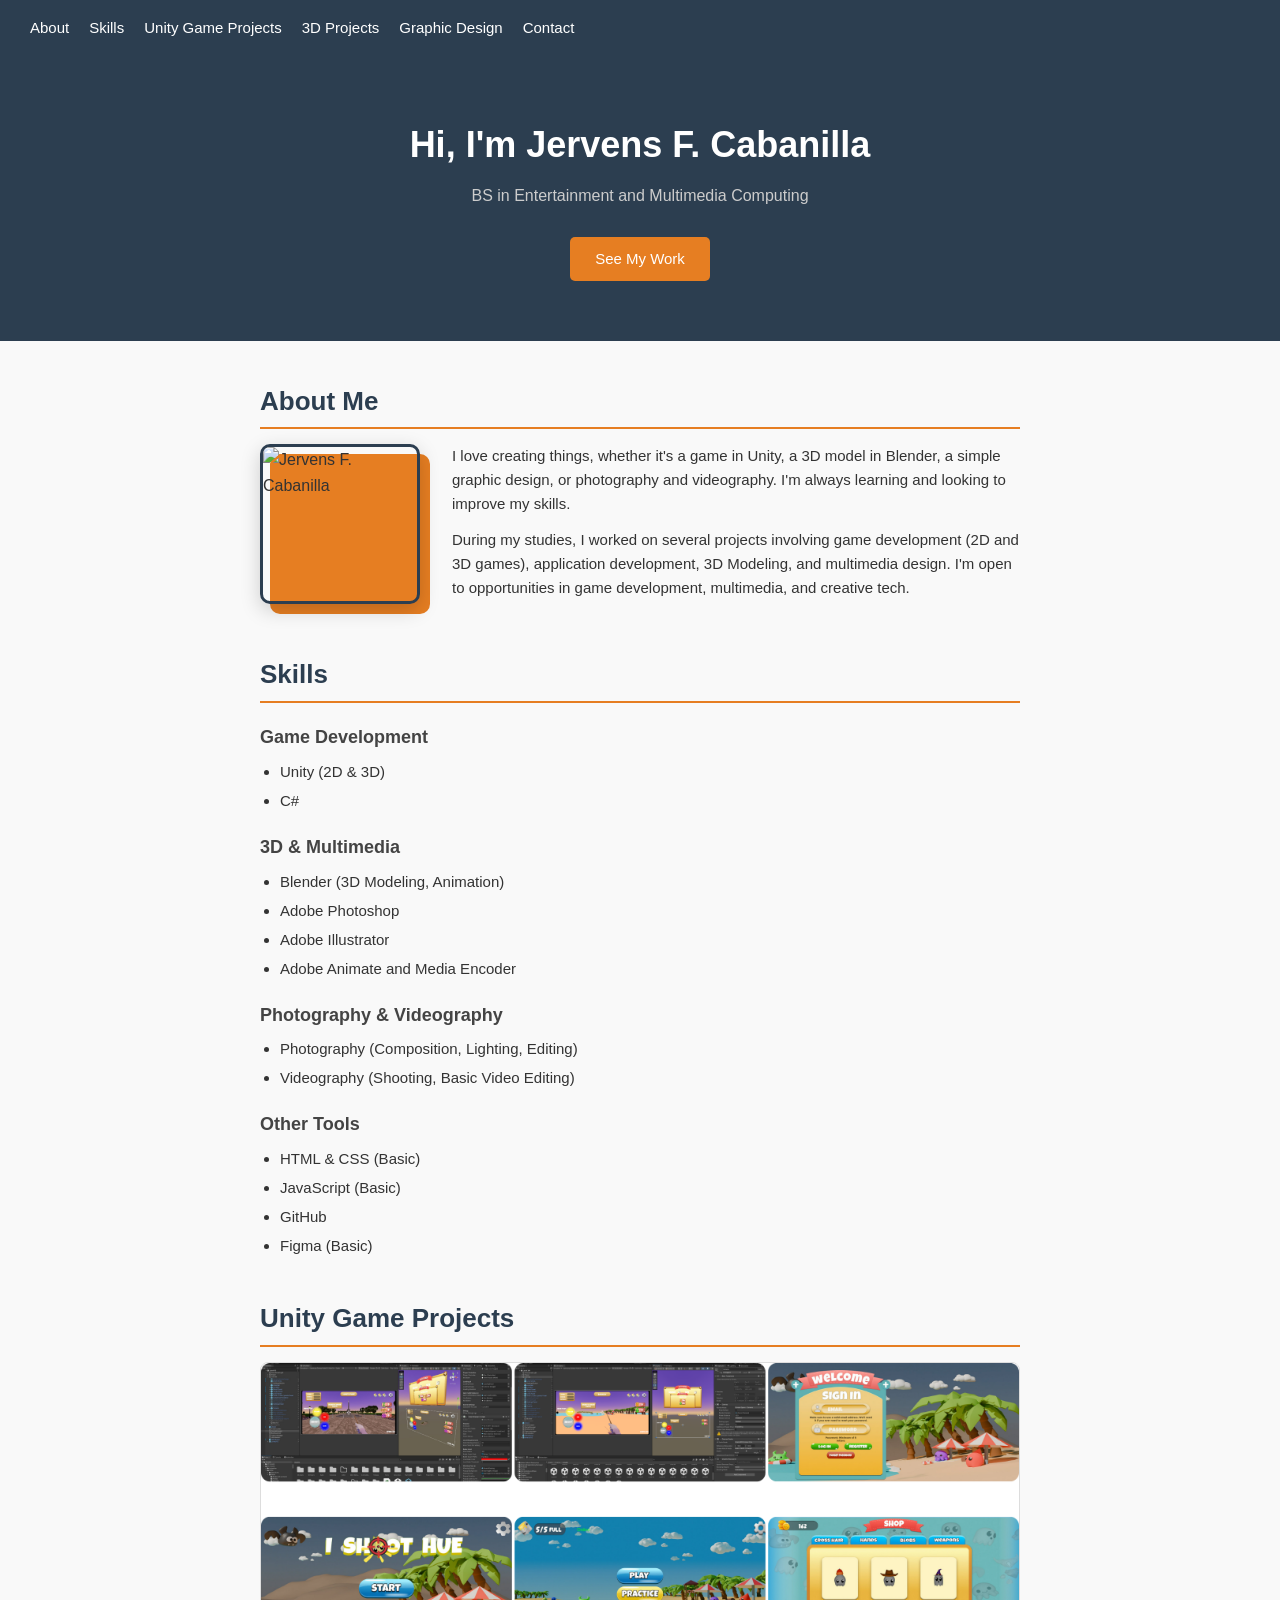
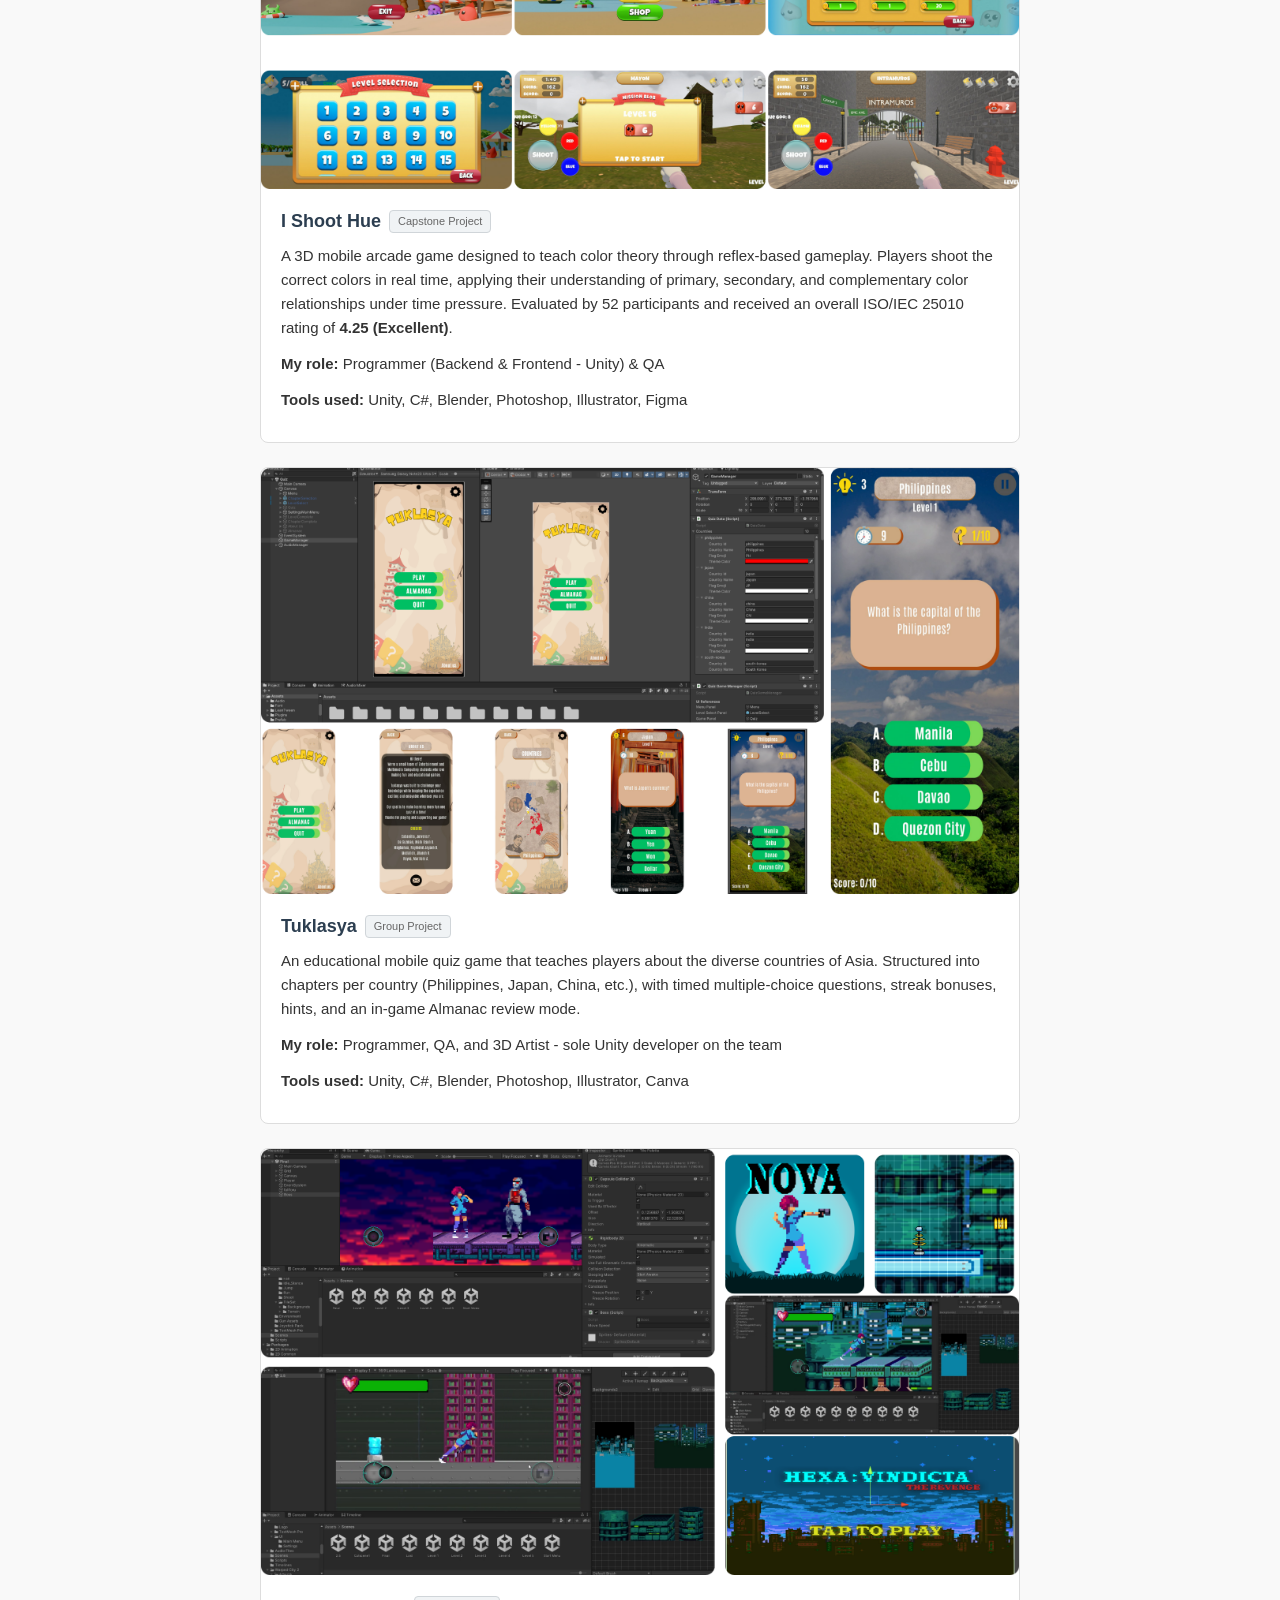
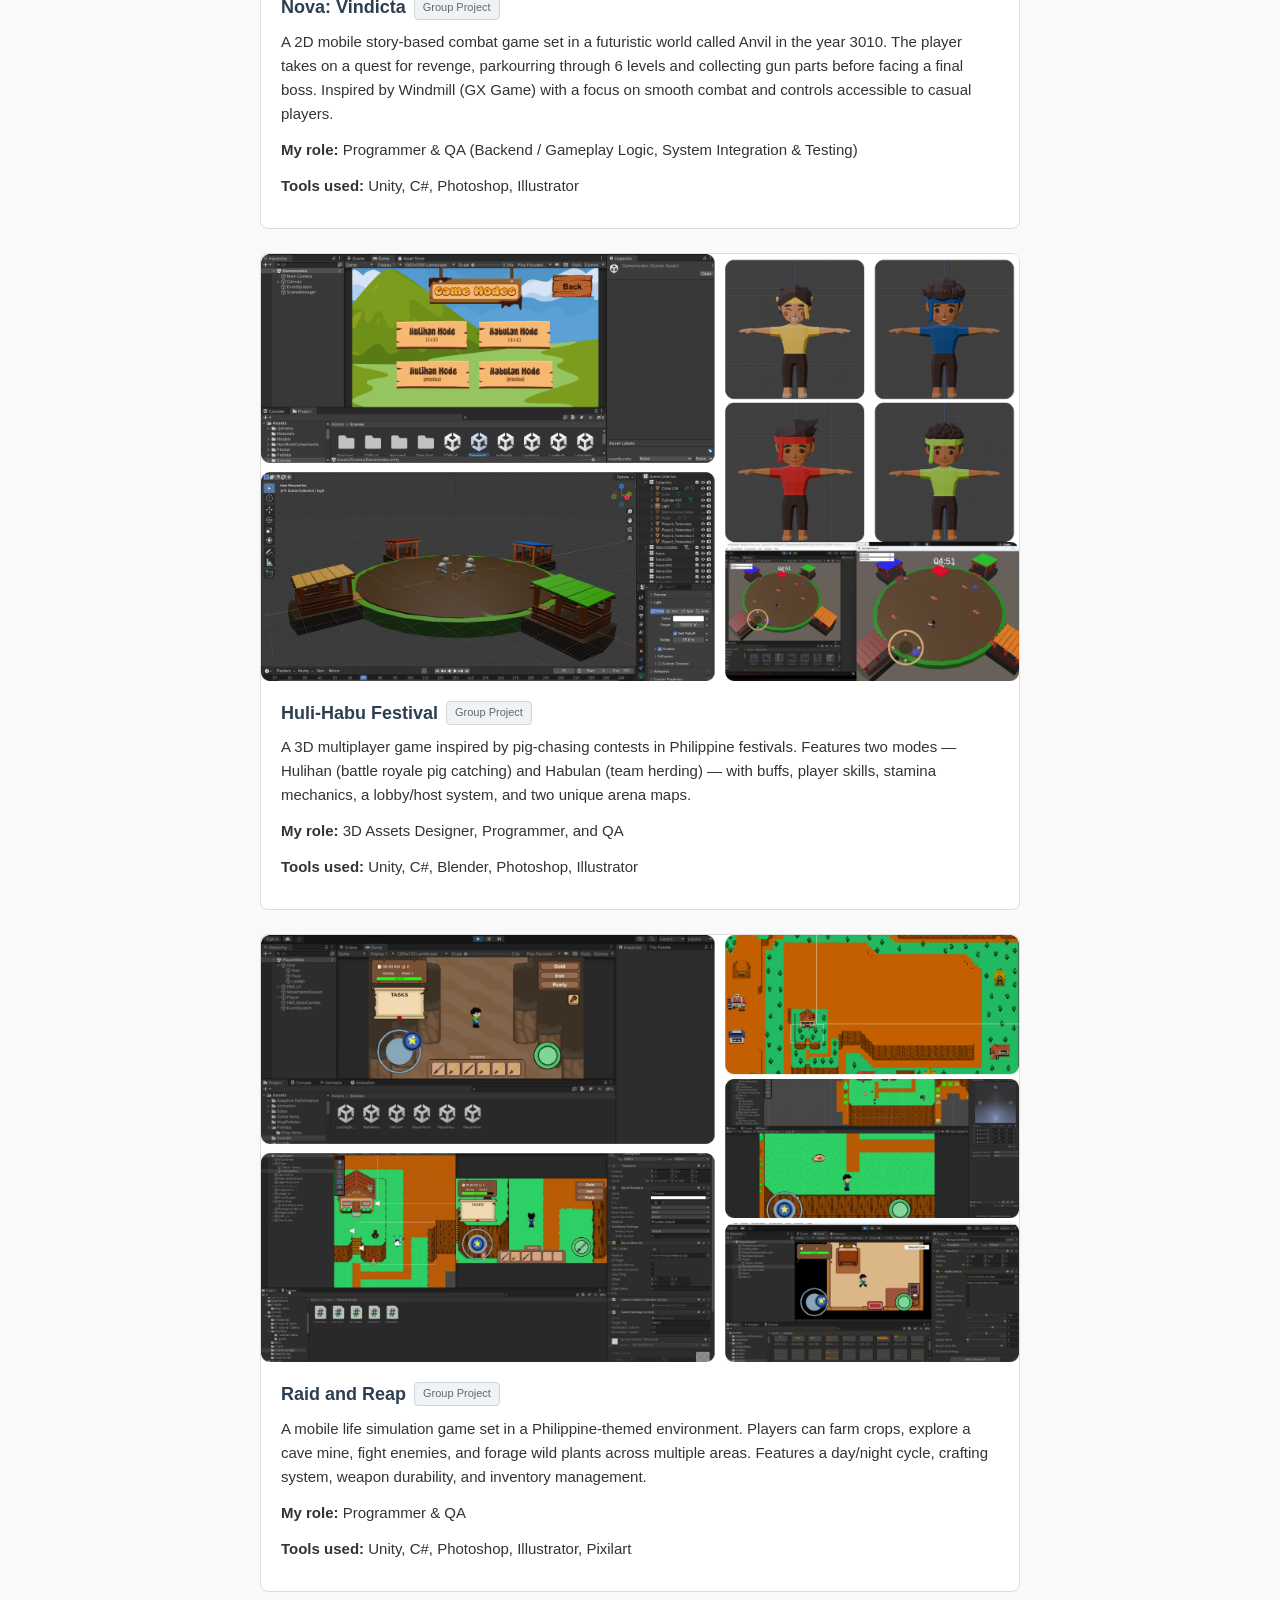
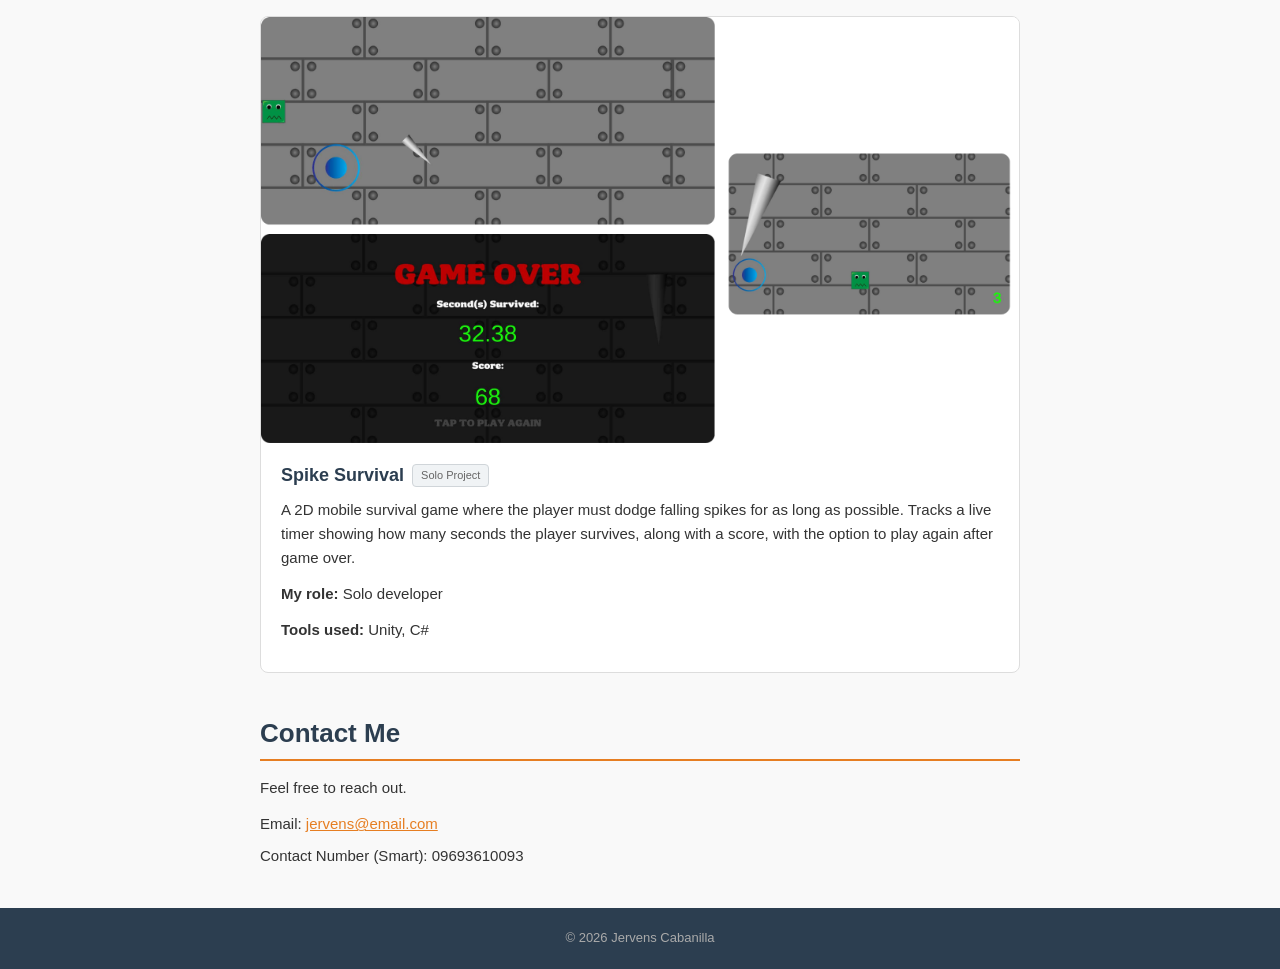
==== index.html @ 7ae15595 "Portfolio" ====
<!DOCTYPE html>
<html lang="en">

<head>
  <meta charset="UTF-8" />
  <meta name="viewport" content="width=device-width, initial-scale=1.0" />
  <title>Jervens Cabanilla | Portfolio</title>
  <link rel="stylesheet" href="styles.css" />
</head>

<body>

  <!-- Navigation -->
  <nav>
    <ul>
      <li><a href="#about">About</a></li>
      <li><a href="#skills">Skills</a></li>
      <li><a href="#projects">Unity Game Projects</a></li>
      <li><a href="3d-projects.html">3D Projects</a></li>
      <li><a href="graphic-design.html">Graphic Design</a></li>
      <li><a href="#contact">Contact</a></li>
    </ul>
  </nav>

  <!-- Header -->
  <header>
    <h1>Hi, I'm Jervens F. Cabanilla</h1>
    <p>BS in Entertainment and Multimedia Computing</p>
    <a href="#projects" class="btn">See My Work</a>
  </header>

  <!-- About -->
  <section id="about">
    <h2>About Me</h2>
    <div class="about-layout">
      <div class="about-photo-wrap">
        <div class="about-photo-accent"></div>
        <div class="about-photo-frame">
          <img src="images/profile.jpg" alt="Jervens F. Cabanilla" class="about-photo" />
        </div>
      </div>
      <div class="about-text">
        <p>
          I love creating things, whether it's a game in Unity, a 3D model in Blender,
          a simple graphic design, or photography and videography. I'm always learning and looking to improve my skills.
        </p>
        <p>
          During my studies, I worked on several projects involving game development (2D and 3D games), application
          development, 3D Modeling, and multimedia design. I'm open to
          opportunities in game development, multimedia, and creative tech.
        </p>
      </div>
    </div>
  </section>

  <!-- Skills -->
  <section id="skills">
    <h2>Skills</h2>

    <h3>Game Development</h3>
    <ul>
      <li>Unity (2D & 3D)</li>
      <li>C#</li>
    </ul>

    <h3>3D & Multimedia</h3>
    <ul>
      <li>Blender (3D Modeling, Animation)</li>
      <li>Adobe Photoshop</li>
      <li>Adobe Illustrator</li>
      <li>Adobe Animate and Media Encoder</li>
    </ul>

    <h3>Photography & Videography</h3>
    <ul>
      <li>Photography (Composition, Lighting, Editing)</li>
      <li>Videography (Shooting, Basic Video Editing)</li>
    </ul>

    <h3>Other Tools</h3>
    <ul>
      <li>HTML & CSS (Basic)</li>
      <li>JavaScript (Basic)</li>
      <li>GitHub</li>
      <li>Figma (Basic)</li>
    </ul>
  </section>

  <!-- Projects -->
  <section id="projects">
    <h2>Unity Game Projects</h2>

    <!-- I Shoot Hue -->
    <div class="project-card">
      <div class="project-img-wrapper">
        <img src="images/i-shoot-hue.png" alt="I Shoot Hue screenshot" class="project-img" />
      </div>
      <div class="project-info">
        <h3>I Shoot Hue <span class="project-tag">Capstone Project</span></h3>
        <p>
          A 3D mobile arcade game designed to teach color theory through reflex-based gameplay.
          Players shoot the correct colors in real time, applying their understanding of primary,
          secondary, and complementary color relationships under time pressure.
          Evaluated by 52 participants and received an overall ISO/IEC 25010 rating of <strong>4.25
            (Excellent)</strong>.
        </p>
        <p><strong>My role:</strong> Programmer (Backend & Frontend - Unity) & QA</p>
        <p><strong>Tools used:</strong> Unity, C#, Blender, Photoshop, Illustrator, Figma</p>
        <!-- <a href="#">View on GitHub</a> -->
      </div>
    </div>

    <!-- Tuklasya -->
    <div class="project-card">
      <div class="project-img-wrapper">
        <img src="images/tuklasya.png" alt="Tuklasya screenshot" class="project-img" />
      </div>
      <div class="project-info">
        <h3>Tuklasya <span class="project-tag">Group Project</span></h3>
        <p>
          An educational mobile quiz game that teaches players about the diverse countries of Asia.
          Structured into chapters per country (Philippines, Japan, China, etc.), with timed multiple-choice
          questions, streak bonuses, hints, and an in-game Almanac review mode.
        </p>
        <p><strong>My role:</strong> Programmer, QA, and 3D Artist - sole Unity developer on the team</p>
        <p><strong>Tools used:</strong> Unity, C#, Blender, Photoshop, Illustrator, Canva</p>
        <!-- <a href="#">View on GitHub</a> -->
      </div>
    </div>

    <!-- Nova: Vindicta -->
    <div class="project-card">
      <div class="project-img-wrapper">
        <img src="images/nova-vindicta.png" alt="Nova: Vindicta screenshot" class="project-img" />
      </div>
      <div class="project-info">
        <h3>Nova: Vindicta <span class="project-tag">Group Project</span></h3>
        <p>
          A 2D mobile story-based combat game set in a futuristic world called Anvil in the year 3010.
          The player takes on a quest for revenge, parkourring through 6 levels and collecting gun parts
          before facing a final boss. Inspired by Windmill (GX Game) with a focus on smooth combat
          and controls accessible to casual players.
        </p>
        <p><strong>My role:</strong> Programmer & QA (Backend / Gameplay Logic, System Integration & Testing)</p>
        <p><strong>Tools used:</strong> Unity, C#, Photoshop, Illustrator</p>
        <!-- <a href="#">View on GitHub</a> -->
      </div>
    </div>

    <!-- Huli-Habu Festival -->
    <div class="project-card">
      <div class="project-img-wrapper">
        <img src="images/huli-habu.png" alt="Huli-Habu Festival screenshot" class="project-img" />
      </div>
      <div class="project-info">
        <h3>Huli-Habu Festival <span class="project-tag">Group Project</span></h3>
        <p>
          A 3D multiplayer game inspired by pig-chasing contests in Philippine festivals.
          Features two modes — Hulihan (battle royale pig catching) and Habulan (team herding) —
          with buffs, player skills, stamina mechanics, a lobby/host system, and two unique arena maps.
        </p>
        <p><strong>My role:</strong> 3D Assets Designer, Programmer, and QA</p>
        <p><strong>Tools used:</strong> Unity, C#, Blender, Photoshop, Illustrator</p>
        <!-- <a href="#">View on GitHub</a> -->
      </div>
    </div>

    <!-- Raid and Reap -->
    <div class="project-card">
      <div class="project-img-wrapper">
        <img src="images/raid-and-reap.png" alt="Raid and Reap screenshot" class="project-img" />
      </div>
      <div class="project-info">
        <h3>Raid and Reap <span class="project-tag">Group Project</span></h3>
        <p>
          A mobile life simulation game set in a Philippine-themed environment. Players can farm crops,
          explore a cave mine, fight enemies, and forage wild plants across multiple areas.
          Features a day/night cycle, crafting system, weapon durability, and inventory management.
        </p>
        <p><strong>My role:</strong> Programmer & QA</p>
        <p><strong>Tools used:</strong> Unity, C#, Photoshop, Illustrator, Pixilart</p>
        <!-- <a href="#">View on GitHub</a> -->
      </div>
    </div>

    <!-- AsteDroids -->
    <!-- <div class="project-card">
      <div class="project-img-wrapper">
        <img src="images/astedroids.png" alt="AsteDroids screenshot" class="project-img" />
      </div>
      <div class="project-info">
        <h3>AsteDroids <span class="project-tag">Group Project</span></h3>
        <p>
          A physics-based game concept inspired by Angry Birds, set in a sci-fi world where a squad of
          robot defenders must protect their planet's Galactic Stones from invading Space Monsters.
          Players launch characters with unique weapons and abilities across 3 stages and 29 levels.
          1st year College and new to Game Development and Unity game engine. Unfinished game.
        </p>
        <p><strong>My role:</strong> Programmer & QA - sole Unity developer on the team</p>
        <p><strong>Tools used:</strong> Unity, C#</p> -->
    <!-- <a href="#">View on GitHub</a> -->
    <!-- </div>
    </div> -->

    <!-- Block Breaker -->
    <!-- <div class="project-card">
      <div class="project-img-wrapper">
        <img src="images/block-breaker.png" alt="Block Breaker screenshot" class="project-img" />
      </div>
      <div class="project-info">
        <h3>Block Breaker <span class="project-tag">Solo Project</span></h3>
        <p>
          A classic 2D block-breaking game built in Unity. Features flexible level design (you can spell
          your name in blocks), multiple damage levels with sprite changes, particle effects, sound effects,
          score tracking, and adjustable game speed per level.
        </p>
        <p><strong>My role:</strong> Solo developer</p>
        <p><strong>Tools used:</strong> Unity, C#</p>
        <a href="#">View on GitHub</a>
      </div>
    </div> -->

    <!-- Spike Survival -->
    <div class="project-card">
      <div class="project-img-wrapper">
        <img src="images/spike-survival.png" alt="Spike Survival screenshot" class="project-img" />
      </div>
      <div class="project-info">
        <h3>Spike Survival <span class="project-tag">Solo Project</span></h3>
        <p>
          A 2D mobile survival game where the player must dodge falling spikes for as long as possible.
          Tracks a live timer showing how many seconds the player survives, along with a score, with
          the option to play again after game over.
        </p>
        <p><strong>My role:</strong> Solo developer</p>
        <p><strong>Tools used:</strong> Unity, C#</p>
        <!-- <a href="#">View on GitHub</a> -->
      </div>
    </div>

    <!-- Number Wizard -->
    <!-- <div class="project-card">
      <div class="project-img-wrapper">
        <img src="images/number-wizard.png" alt="Number Wizard screenshot" class="project-img" />
      </div>
      <div class="project-info">
        <h3>Number Wizard <span class="project-tag">Solo Project</span></h3>
        <p>
          A simple 2D Unity game where the computer guesses the player's number.
          The player picks a number and uses Higher/Lower buttons to guide the game until it lands on the
          correct answer. One of my first Unity projects, built when I was just starting out with game development.
        </p>
        <p><strong>My role:</strong> Solo developer</p>
        <p><strong>Tools used:</strong> Unity, C#</p>
        <a href="#">View on GitHub</a>
      </div>
    </div> -->

  </section>

  <!-- Lightbox -->
  <div class="lightbox" id="lightbox">
    <button class="lightbox-close" id="lb-close">✕</button>
    <img class="lightbox-img" id="lb-img" src="" alt="" />
    <p class="lightbox-caption" id="lb-caption"></p>
  </div>

  <!-- Contact -->
  <section id="contact">
    <h2>Contact Me</h2>
    <p>Feel free to reach out.</p>
    <ul>
      <li>Email: <a href="mailto:jervens@email.com">jervens@email.com</a></li>
      <li>Contact Number (Smart): 09693610093</li>
      <!-- <li>GitHub: <a href="https://github.com/cjervens" target="_blank">github.com/cjervens</a></li>
      <li>LinkedIn: <a href="https://linkedin.com/in/jervens" target="_blank">linkedin.com/in/jervens</a></li> -->
    </ul>
  </section>

  <!-- Footer -->
  <footer>
    <p>© 2026 Jervens Cabanilla</p>
  </footer>

  <script src="script.js"></script>
</body>

</html>
---- styles.css ----
/* Basic reset */
* {
  margin: 0;
  padding: 0;
  box-sizing: border-box;
}

body {
  font-family: Arial, sans-serif;
  color: #333;
  background-color: #f9f9f9;
  line-height: 1.6;
}

/* Navigation */
nav {
  background-color: #2c3e50;
  padding: 15px 30px;
}

nav ul {
  list-style: none;
  display: flex;
  gap: 20px;
  flex-wrap: wrap;
}

nav ul a {
  color: white;
  text-decoration: none;
  font-size: 15px;
}

nav ul a:hover {
  text-decoration: underline;
}

nav ul a.nav-active {
  color: #e67e22;
  text-decoration: underline;
}

/* Header */
header {
  background-color: #2c3e50;
  color: white;
  text-align: center;
  padding: 60px 20px;
}

header h1 {
  font-size: 36px;
  margin-bottom: 10px;
}

header p {
  font-size: 16px;
  margin-bottom: 8px;
  color: #ccc;
}

/* Button */
.btn {
  display: inline-block;
  margin-top: 20px;
  padding: 10px 25px;
  background-color: #e67e22;
  color: white;
  text-decoration: none;
  border-radius: 5px;
  font-size: 15px;
}

.btn:hover {
  background-color: #cf6d17;
}

/* Sections */
section {
  max-width: 800px;
  margin: 40px auto;
  padding: 0 20px;
}

section h2 {
  font-size: 26px;
  margin-bottom: 15px;
  color: #2c3e50;
  border-bottom: 2px solid #e67e22;
  padding-bottom: 5px;
}

section h3 {
  font-size: 18px;
  margin-top: 20px;
  margin-bottom: 8px;
  color: #444;
}

section p {
  margin-bottom: 12px;
  font-size: 15px;
}

section ul {
  margin-left: 20px;
  margin-bottom: 10px;
}

section ul li {
  margin-bottom: 5px;
  font-size: 15px;
}

/* =====================
   About — Profile Layout
   ===================== */
.about-layout {
  display: flex;
  align-items: flex-start;
  gap: 32px;
  margin-top: 8px;
}

/* Outer container — sized to hold both the frame and the offset accent */
.about-photo-wrap {
  position: relative;
  flex-shrink: 0;
  width: 160px;
  padding-bottom: 10px;
  padding-right: 10px;
}

/* Orange decorative block sitting behind and offset from the photo */
.about-photo-accent {
  position: absolute;
  top: 10px;
  left: 10px;
  width: 160px;
  height: 160px;
  background-color: #e67e22;
  border-radius: 10px;
  z-index: 0;
}

/* Photo frame — square */
.about-photo-frame {
  position: relative;
  z-index: 1;
  width: 160px;
  height: 160px;
  border-radius: 10px;
  overflow: hidden;
  border: 3px solid #2c3e50;
  box-shadow: 0 6px 20px rgba(0, 0, 0, 0.18);
}

.about-photo {
  width: 100%;
  height: 100%;
  object-fit: cover;
  object-position: top center;
  display: block;
}

/* Fallback grey box if photo is missing */
.about-photo-frame:not(:has(img[src])),
.about-photo-frame:has(img[src=""]) {
  background-color: #d0d5d9;
  display: flex;
  align-items: center;
  justify-content: center;
  color: #999;
  font-size: 13px;
}

.about-text {
  flex: 1;
}

.about-text p {
  margin-bottom: 12px;
  font-size: 15px;
}

/* Stack on small screens */
@media (max-width: 520px) {
  .about-layout {
    flex-direction: column;
    align-items: center;
  }

  .about-photo-wrap {
    align-self: center;
  }

  .about-text {
    text-align: center;
  }
}

/* =====================
   Project Cards
   ===================== */
.project-card {
  background-color: white;
  border: 1px solid #ddd;
  border-radius: 8px;
  overflow: hidden;
  margin-bottom: 24px;
}

/* Project screenshot */
.project-img-wrapper {
  width: 100%;
  aspect-ratio: 16 / 9;
  background-color: #e8ecef;
  overflow: hidden;
  cursor: zoom-in;
}

.project-img {
  width: 100%;
  height: 100%;
  object-fit: cover;
  display: block;
  transition: transform 0.3s ease;
}

.project-card:hover .project-img {
  transform: scale(1.03);
}

.project-info {
  padding: 18px 20px;
}

.project-info h3 {
  margin-top: 0;
  color: #2c3e50;
  font-size: 18px;
  display: flex;
  align-items: center;
  flex-wrap: wrap;
  gap: 8px;
}

/* Tag badge */
.project-tag {
  font-size: 11px;
  font-weight: normal;
  background-color: #f0f3f5;
  color: #666;
  border: 1px solid #d0d5d9;
  border-radius: 4px;
  padding: 2px 8px;
}

.project-info a {
  color: #e67e22;
  text-decoration: none;
  font-size: 14px;
}

.project-info a:hover {
  text-decoration: underline;
}

/* =====================
   Filter Bar
   ===================== */
.filter-bar {
  display: flex;
  flex-wrap: wrap;
  gap: 8px;
  margin: 1rem 0 1.25rem;
}

.filter-btn {
  padding: 5px 14px;
  font-size: 13px;
  border: 1px solid #d0d5d9;
  border-radius: 20px;
  background: white;
  color: #555;
  cursor: pointer;
  transition: background 0.2s, color 0.2s, border-color 0.2s;
}

.filter-btn:hover {
  border-color: #e67e22;
  color: #e67e22;
}

.filter-btn.active {
  background-color: #e67e22;
  border-color: #e67e22;
  color: white;
}

.gallery-item.hidden {
  display: none;
}

/* =====================
   Gallery Grid
   ===================== */
#renders > p {
  color: #666;
  font-size: 14px;
  margin-bottom: 1rem;
}

.gallery-grid {
  display: grid;
  grid-template-columns: repeat(auto-fill, minmax(200px, 1fr));
  gap: 12px;
  margin-top: 1rem;
}

.gallery-item {
  aspect-ratio: 4 / 3;
  border-radius: 8px;
  overflow: hidden;
  cursor: pointer;
  position: relative;
  background-color: #e8ecef;
}

.gallery-item img {
  width: 100%;
  height: 100%;
  object-fit: cover;
  display: block;
  transition: transform 0.3s ease;
}

.gallery-item:hover img {
  transform: scale(1.05);
}

.gallery-overlay {
  position: absolute;
  inset: 0;
  background: rgba(0, 0, 0, 0.45);
  display: flex;
  align-items: flex-end;
  padding: 0.75rem;
  opacity: 0;
  transition: opacity 0.2s ease;
}

.gallery-item:hover .gallery-overlay {
  opacity: 1;
}

.gallery-overlay span {
  color: #fff;
  font-size: 13px;
  background: rgba(0, 0, 0, 0.5);
  padding: 4px 10px;
  border-radius: 6px;
}

/* =====================
   Lightbox
   ===================== */
.lightbox {
  display: none;
  position: fixed;
  inset: 0;
  background: rgba(0, 0, 0, 0.9);
  z-index: 1000;
  align-items: center;
  justify-content: center;
  flex-direction: column;
  gap: 1rem;
}

.lightbox.open {
  display: flex;
}

.lightbox-img {
  max-width: 90vw;
  max-height: 80vh;
  border-radius: 8px;
  object-fit: contain;
}

.lightbox-close {
  position: fixed;
  top: 1rem;
  right: 1.5rem;
  background: rgba(255, 255, 255, 0.15);
  border: 1px solid rgba(255, 255, 255, 0.3);
  color: white;
  font-size: 20px;
  width: 36px;
  height: 36px;
  border-radius: 50%;
  cursor: pointer;
  display: flex;
  align-items: center;
  justify-content: center;
}

.lightbox-close:hover {
  background: rgba(255, 255, 255, 0.25);
}

.lightbox-caption {
  color: rgba(255, 255, 255, 0.75);
  font-size: 14px;
  text-align: center;
}

/* =====================
   Contact
   ===================== */
#contact ul {
  list-style: none;
  margin-left: 0;
}

#contact ul li {
  margin-bottom: 8px;
}

#contact a {
  color: #e67e22;
}

/* =====================
   Footer
   ===================== */
footer {
  text-align: center;
  padding: 20px;
  background-color: #2c3e50;
  color: #aaa;
  font-size: 13px;
  margin-top: 40px;
}
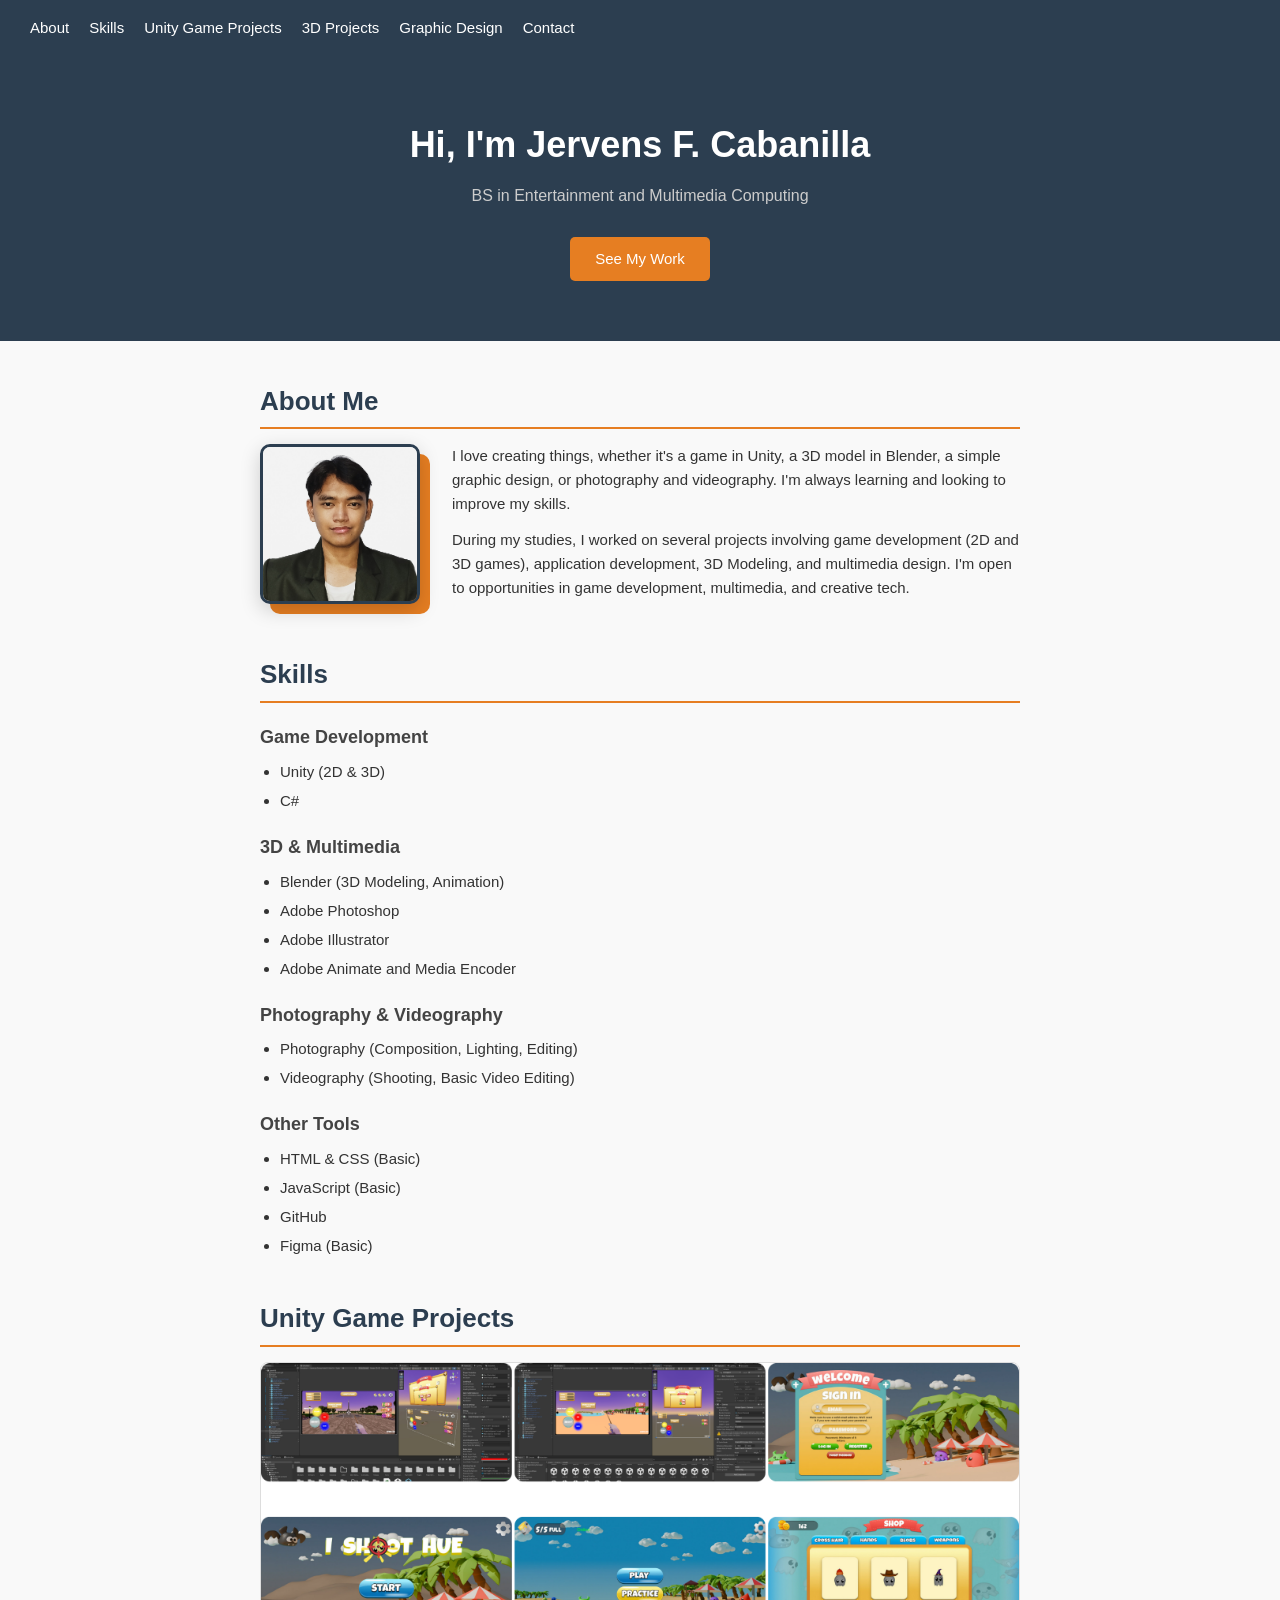
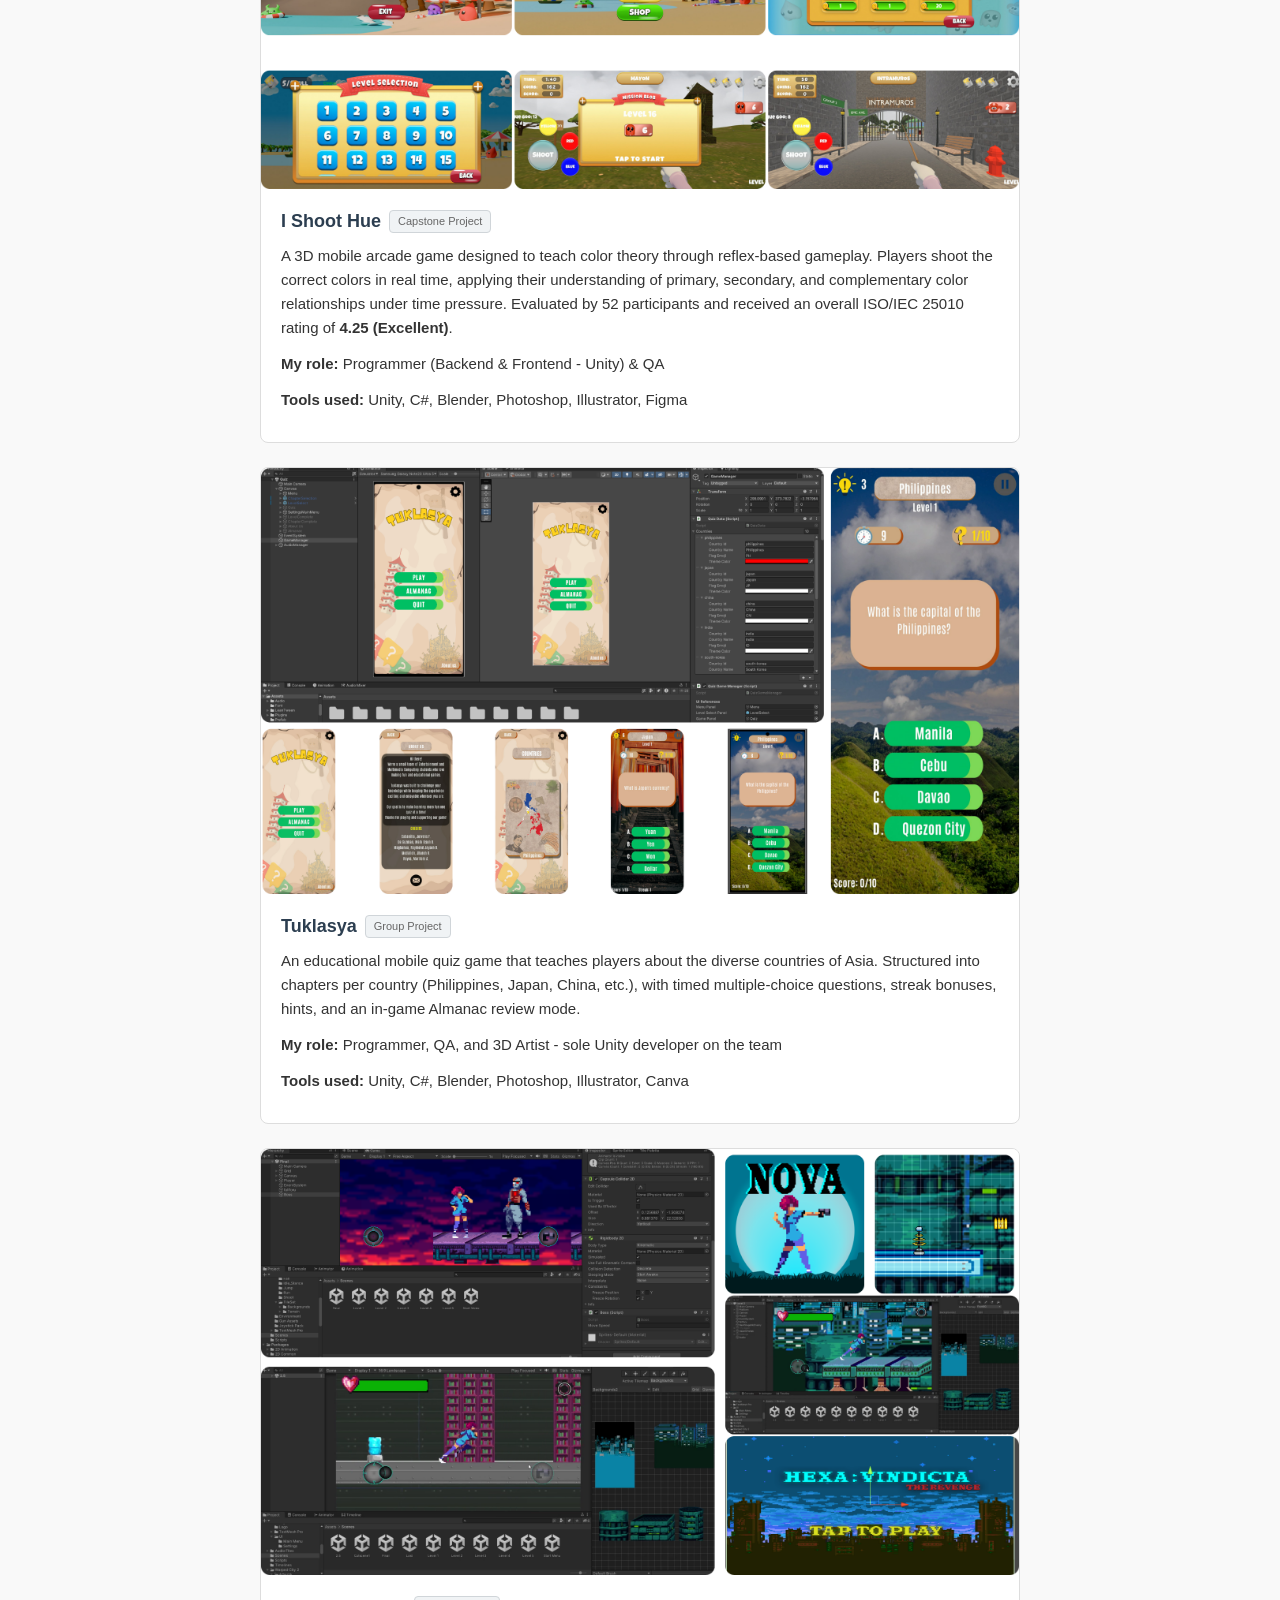
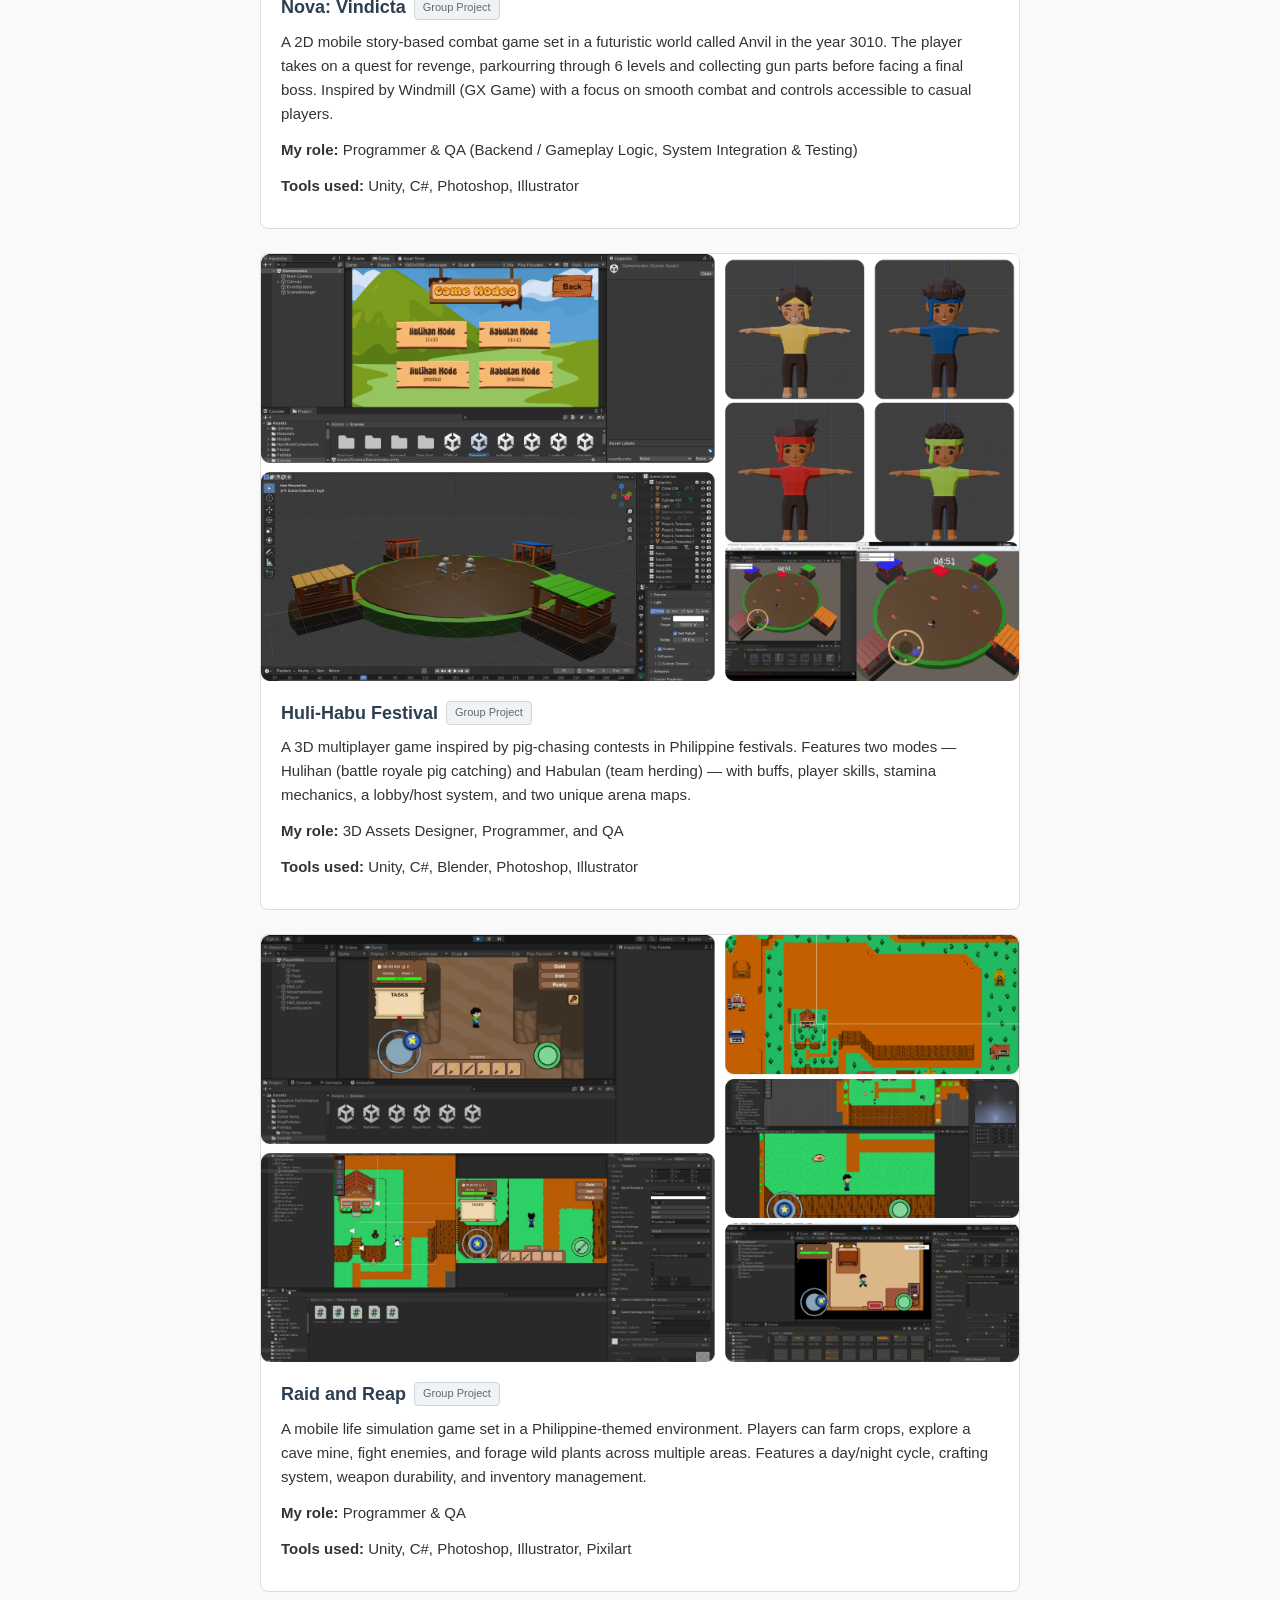
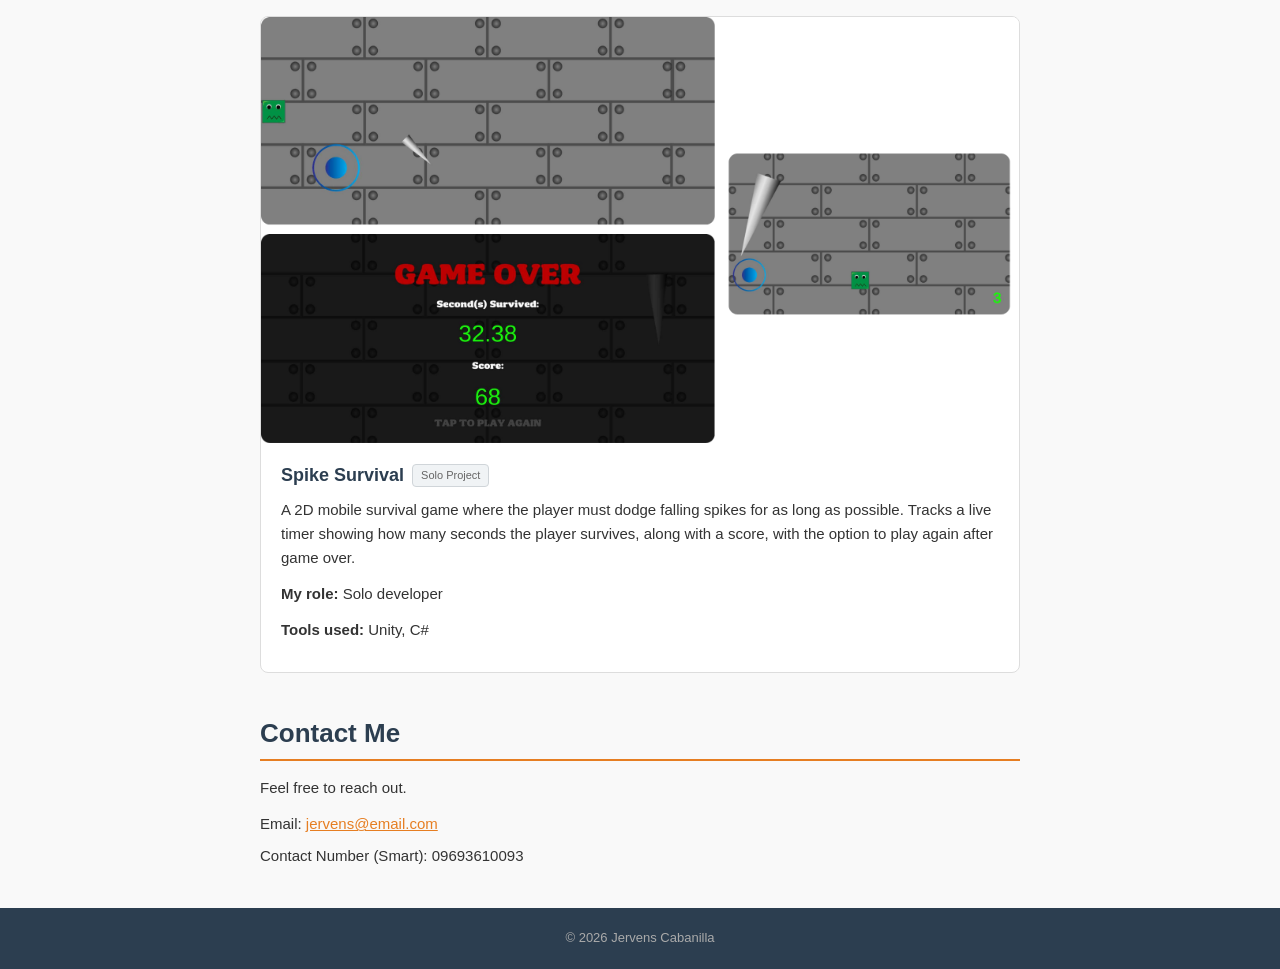
==== commit 3a8353df: "Minor Changes" ====
--- a/index.html
+++ b/index.html
@@ -36,7 +36,7 @@
       <div class="about-photo-wrap">
         <div class="about-photo-accent"></div>
         <div class="about-photo-frame">
-          <img src="images/profile.jpg" alt="Jervens F. Cabanilla" class="about-photo" />
+          <img src="images/Profile.jpg" alt="Jervens F. Cabanilla" class="about-photo" />
         </div>
       </div>
       <div class="about-text">
